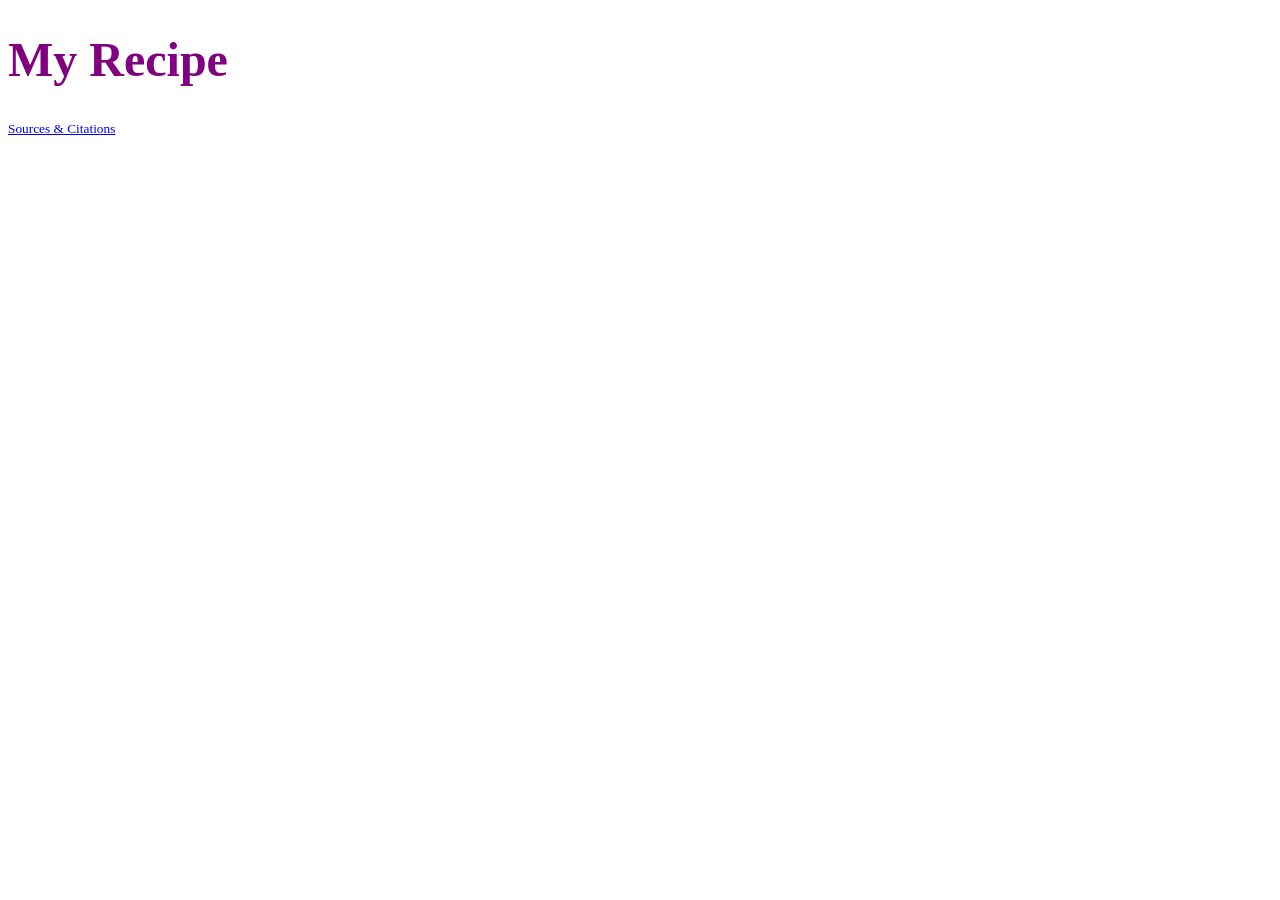
==== index.html @ fa98ca6b "Initial commit" ====
<!DOCTYPE html>
<html lang="en">
  <head>
    <meta charset="utf-8">
    <meta name="viewport" content="width=device-width, initial-scale=1">
    <meta name="description" content="My recipe.">
    <title>My Recipe</title>
    <link rel="stylesheet" type="text/css" href="styles.css">
  </head>
  <body>
    <!-- Your recipe goes here! -->
    <main>
      <h1>My Recipe</h1>      
    </main>
    <footer>      
      <small>
        <a href="citations.html">Sources &amp; Citations</a>
      </small>
    </footer>
  </body>
</html>
---- styles.css ----
/* Your styles go here! */
h1 {
  /* Demo style -- remove me and write your own */
  font-size: 48px;
  color: purple;
}
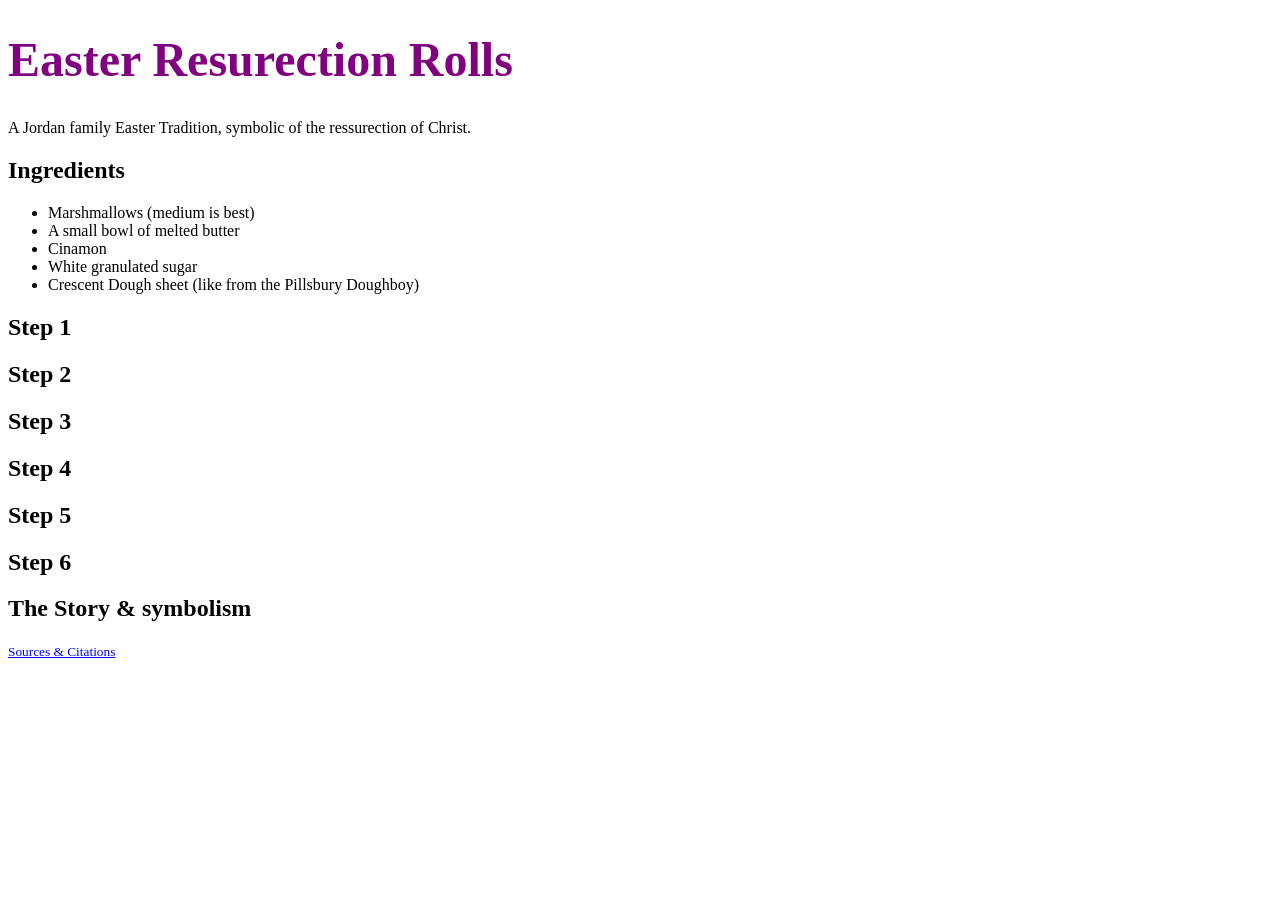
==== commit d02d9954: "Day 1" ====
--- a/index.html
+++ b/index.html
@@ -8,9 +8,26 @@
     <link rel="stylesheet" type="text/css" href="styles.css">
   </head>
   <body>
-    <!-- Your recipe goes here! -->
     <main>
-      <h1>My Recipe</h1>      
+      <h1> Easter Resurection Rolls</h1>  
+      <p> A Jordan family Easter Tradition, symbolic of the ressurection of Christ.</p>    
+      <h2> Ingredients</h2>
+      <p>
+        <ul>
+          <li> Marshmallows (medium is best)</li>
+          <li> A small bowl of melted butter</li>
+          <li> Cinamon </li>
+          <li> White granulated sugar</li>
+          <li> Crescent Dough sheet (like from the Pillsbury Doughboy) </li>
+        </ul>
+      </p>
+      <h2> Step 1</h2>
+      <h2> Step 2</h2>
+      <h2> Step 3</h2>
+      <h2> Step 4</h2>
+      <h2> Step 5</h2>
+      <h2> Step 6</h2>
+      <h2> The Story & symbolism</h2>
     </main>
     <footer>      
       <small>
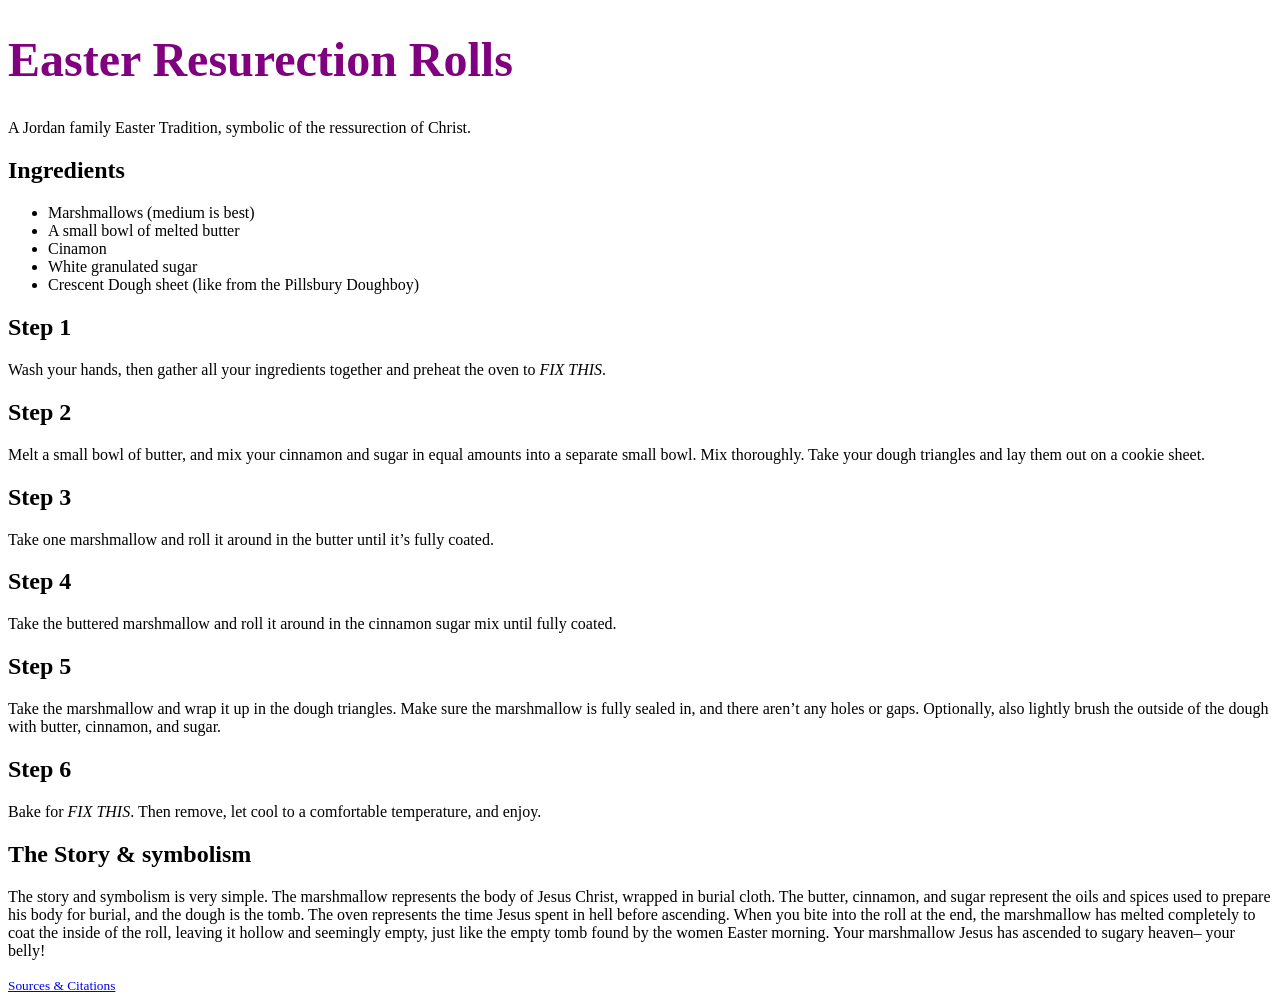
==== commit 454fdc6d: "Day 1.1 (input recipie)" ====
--- a/index.html
+++ b/index.html
@@ -22,12 +22,31 @@
         </ul>
       </p>
       <h2> Step 1</h2>
+      <p>Wash your hands, then gather all your ingredients together and preheat the oven to <em>FIX THIS</em>.</p>
+      
       <h2> Step 2</h2>
+      <p>Melt a small bowl of butter, and mix your cinnamon and sugar in equal amounts into a separate small bowl. Mix thoroughly. Take your dough triangles and lay them out on a cookie sheet.</p>
+
       <h2> Step 3</h2>
+      <p>Take one marshmallow and roll it around in the butter until it’s fully coated.</p>
+
       <h2> Step 4</h2>
+      <p>Take the buttered marshmallow and roll it around in the cinnamon sugar mix until fully coated.</p>
+
       <h2> Step 5</h2>
+      <p>Take the marshmallow and wrap it up in the dough triangles. Make sure the marshmallow is fully sealed in, and there aren’t any holes or gaps. Optionally, also lightly brush the outside of the dough with butter, cinnamon, and sugar.</p>
+
       <h2> Step 6</h2>
+      <p>Bake for <em>FIX THIS</em>. Then remove, let cool to a comfortable temperature, and enjoy.</p>
+
       <h2> The Story & symbolism</h2>
+      <p>The story and symbolism is very simple. The marshmallow represents the body of Jesus Christ, wrapped
+      in burial cloth. The butter, cinnamon, and sugar represent the oils and spices used to prepare his
+      body for burial, and the dough is the tomb. The oven represents the time Jesus spent in hell before
+      ascending. When you bite into the roll at the end, the marshmallow has melted completely to coat the
+      inside of the roll, leaving it hollow and seemingly empty, just like the empty tomb found by the
+      women Easter morning. Your marshmallow Jesus has ascended to sugary heaven– your belly!</p>
+
     </main>
     <footer>      
       <small>
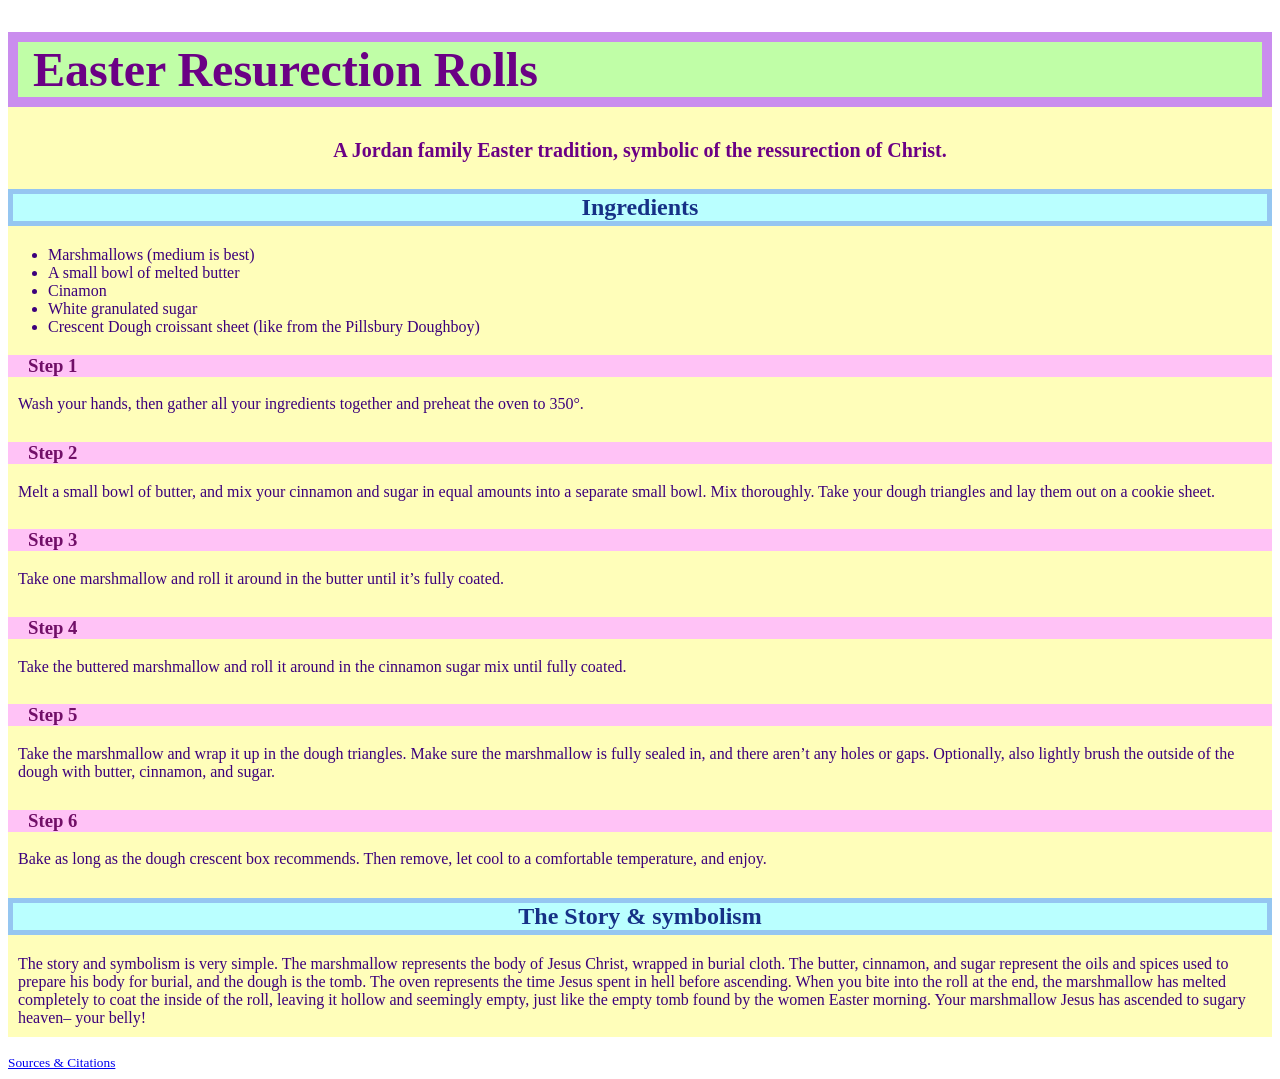
==== commit 102438cd: "Day 2 (LOTSA STYLE)" ====
--- a/index.html
+++ b/index.html
@@ -9,35 +9,33 @@
   </head>
   <body>
     <main>
-      <h1> Easter Resurection Rolls</h1>  
-      <p> A Jordan family Easter Tradition, symbolic of the ressurection of Christ.</p>    
+      <h1>Easter Resurection Rolls </h1>
+      <h4>A Jordan family Easter tradition, symbolic of the ressurection of Christ.</h4>
       <h2> Ingredients</h2>
-      <p>
         <ul>
           <li> Marshmallows (medium is best)</li>
           <li> A small bowl of melted butter</li>
           <li> Cinamon </li>
           <li> White granulated sugar</li>
-          <li> Crescent Dough sheet (like from the Pillsbury Doughboy) </li>
+          <li> Crescent Dough croissant sheet (like from the Pillsbury Doughboy) </li>
         </ul>
-      </p>
-      <h2> Step 1</h2>
-      <p>Wash your hands, then gather all your ingredients together and preheat the oven to <em>FIX THIS</em>.</p>
+      <h3> Step 1</h3>
+      <p>Wash your hands, then gather all your ingredients together and preheat the oven to 350°.</p>
       
-      <h2> Step 2</h2>
+      <h3> Step 2</h3>
       <p>Melt a small bowl of butter, and mix your cinnamon and sugar in equal amounts into a separate small bowl. Mix thoroughly. Take your dough triangles and lay them out on a cookie sheet.</p>
 
-      <h2> Step 3</h2>
+      <h3> Step 3</h3>
       <p>Take one marshmallow and roll it around in the butter until it’s fully coated.</p>
 
-      <h2> Step 4</h2>
+      <h3> Step 4</h3>
       <p>Take the buttered marshmallow and roll it around in the cinnamon sugar mix until fully coated.</p>
 
-      <h2> Step 5</h2>
+      <h3> Step 5</h3>
       <p>Take the marshmallow and wrap it up in the dough triangles. Make sure the marshmallow is fully sealed in, and there aren’t any holes or gaps. Optionally, also lightly brush the outside of the dough with butter, cinnamon, and sugar.</p>
 
-      <h2> Step 6</h2>
-      <p>Bake for <em>FIX THIS</em>. Then remove, let cool to a comfortable temperature, and enjoy.</p>
+      <h3> Step 6</h3>
+      <p>Bake as long as the dough crescent box recommends. Then remove, let cool to a comfortable temperature, and enjoy.</p>
 
       <h2> The Story & symbolism</h2>
       <p>The story and symbolism is very simple. The marshmallow represents the body of Jesus Christ, wrapped
--- a/styles.css
+++ b/styles.css
@@ -1,6 +1,43 @@
 /* Your styles go here! */
+main {
+  background-color: #fffeba;
+  
+}
 h1 {
   /* Demo style -- remove me and write your own */
   font-size: 48px;
-  color: purple;
+  color: rgb(107, 0, 133);
+  background-color: #c0fea7;
+  border: 10px solid rgb(202, 141, 238);
+  padding-left: 15px;
 }
+
+h2 {
+  background-color: #baffff;
+  color: rgba(0, 22, 118, 0.883);
+  border: 5px solid rgb(149, 198, 241);
+  text-align: center;
+}
+
+h3 {
+  background-color: hsl(309, 100%, 88%);
+  color: rgba(102, 0, 92, 0.925);
+  padding-left: 20px;
+}
+
+h4 {
+  font-size: 20px;
+  text-align: center;
+  color: rgb(107, 0, 133);
+}
+
+ul {
+  color: #3c007c
+}
+
+p {
+  color: #3c007c;
+  padding-left: 10px;
+  padding-right: 10px;
+  padding-bottom: 10px;
+}
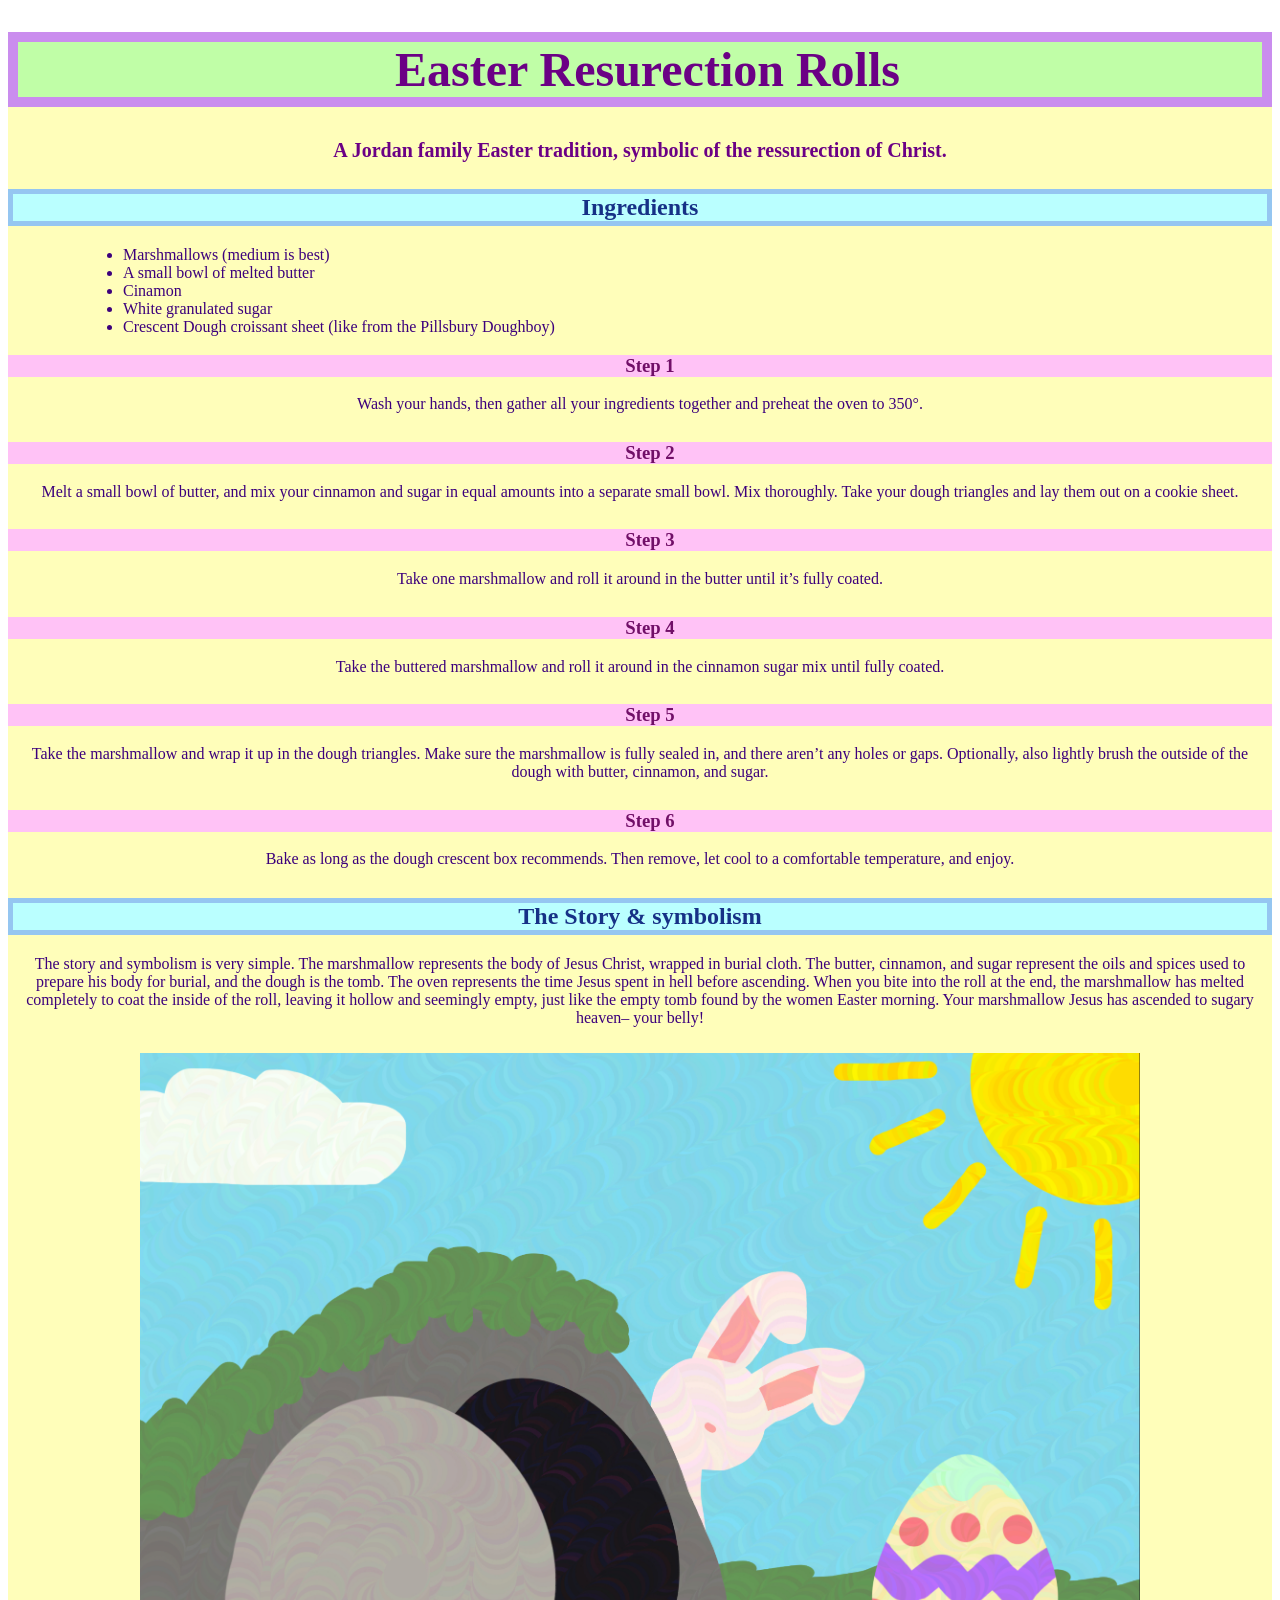
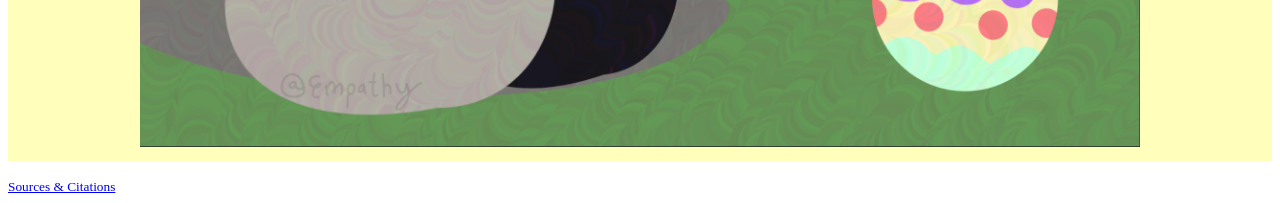
==== commit cdbde604: "Day 4" ====
--- a/index.html
+++ b/index.html
@@ -45,6 +45,8 @@
       inside of the roll, leaving it hollow and seemingly empty, just like the empty tomb found by the
       women Easter morning. Your marshmallow Jesus has ascended to sugary heaven– your belly!</p>
 
+      <p><img src="images/IMG_1958.jpeg" width="1000px" alt="A picture of an empty tomb, a white rabbit, and an easter egg."></p>
+      
     </main>
     <footer>      
       <small>
--- a/styles.css
+++ b/styles.css
@@ -10,6 +10,8 @@
   background-color: #c0fea7;
   border: 10px solid rgb(202, 141, 238);
   padding-left: 15px;
+  text-align: center;
+  font-family: cursive;
 }
 
 h2 {
@@ -23,16 +25,19 @@
   background-color: hsl(309, 100%, 88%);
   color: rgba(102, 0, 92, 0.925);
   padding-left: 20px;
+  text-align: center;
 }
 
 h4 {
   font-size: 20px;
   text-align: center;
   color: rgb(107, 0, 133);
+  text-align: center;
 }
 
 ul {
-  color: #3c007c
+  color: #3c007c;
+  padding-left: 115px;
 }
 
 p {
@@ -40,4 +45,10 @@
   padding-left: 10px;
   padding-right: 10px;
   padding-bottom: 10px;
+  max-width: 1500px;
+  text-align: center;
 }
+
+footer {
+  color:rgb(113, 201, 220);
+}
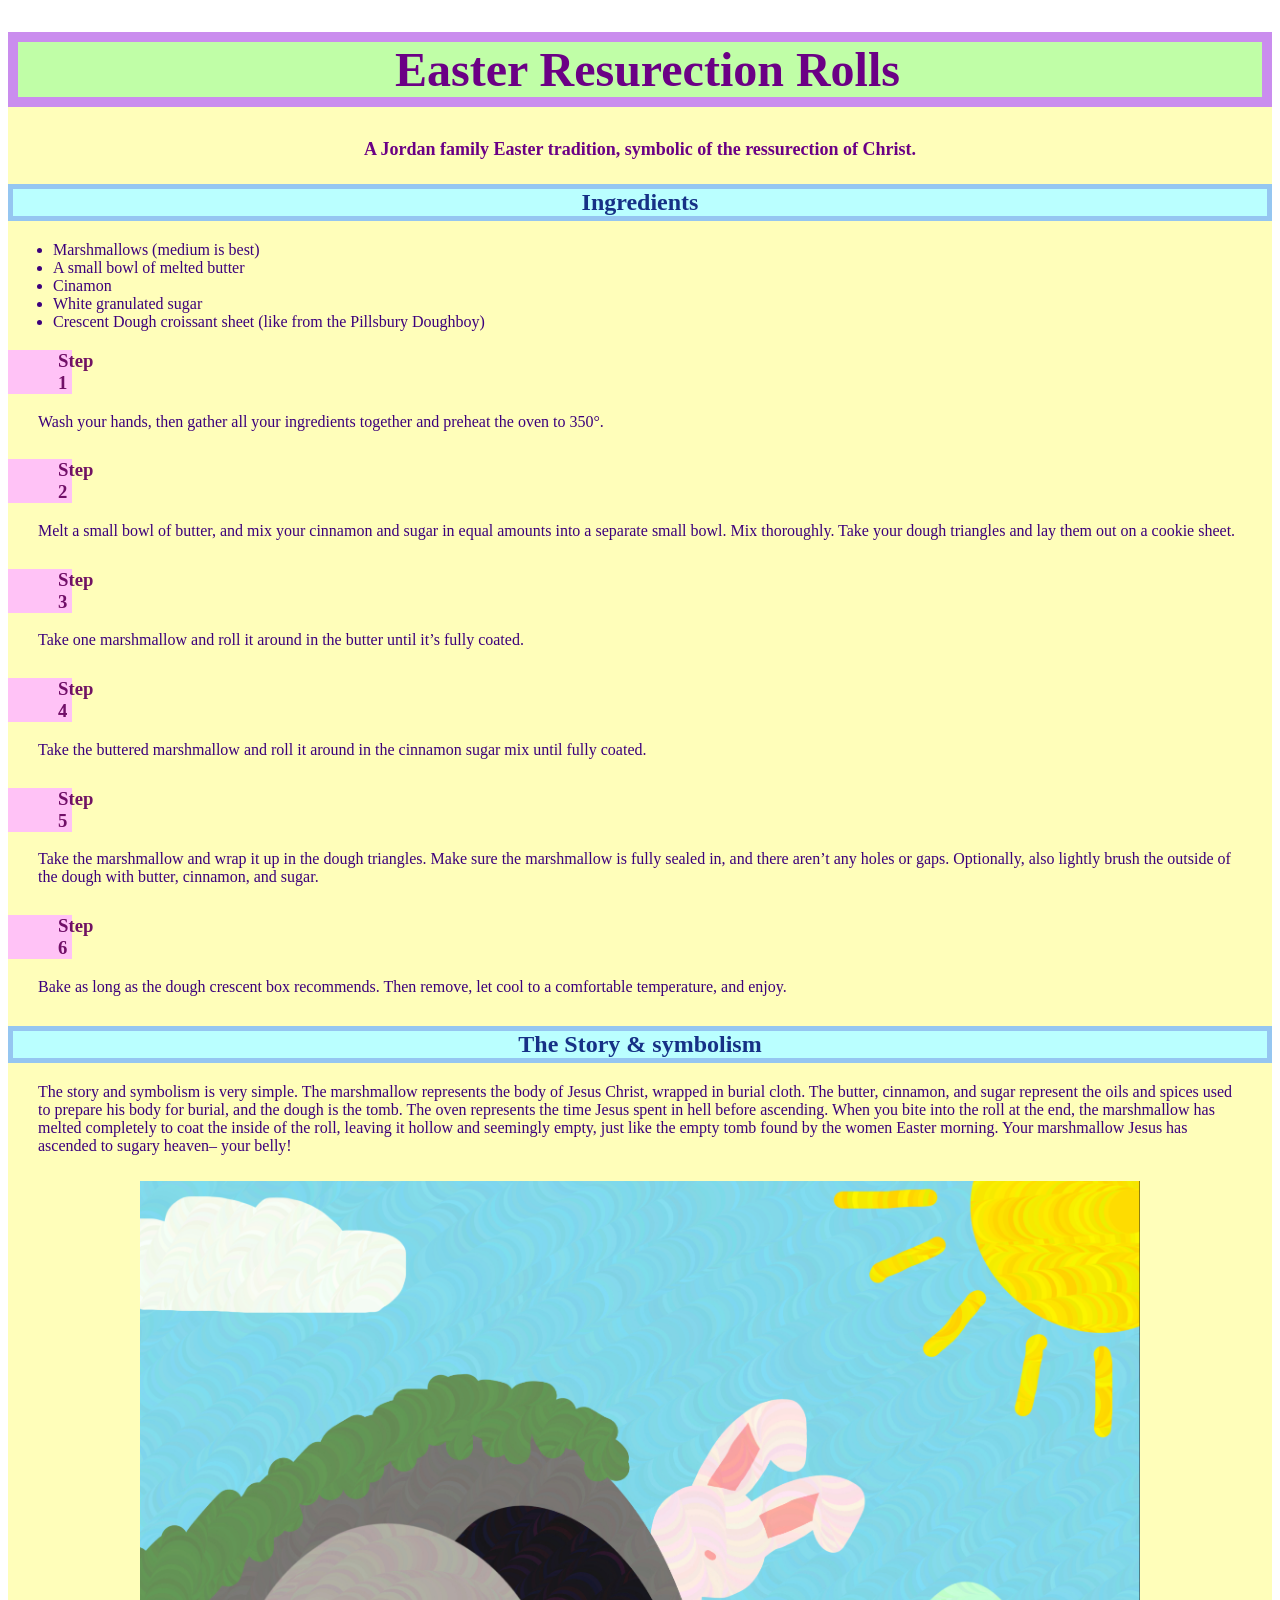
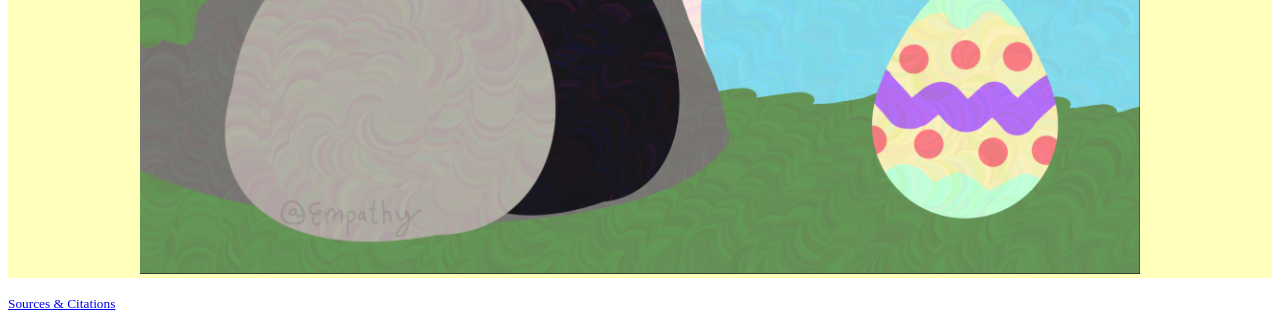
==== commit 0abcaf83: "Day 4.1" ====
--- a/index.html
+++ b/index.html
@@ -45,7 +45,7 @@
       inside of the roll, leaving it hollow and seemingly empty, just like the empty tomb found by the
       women Easter morning. Your marshmallow Jesus has ascended to sugary heaven– your belly!</p>
 
-      <p><img src="images/IMG_1958.jpeg" width="1000px" alt="A picture of an empty tomb, a white rabbit, and an easter egg."></p>
+      <figure> <img src="images/IMG_1958.jpeg" width="1000px" alt="A picture of an empty tomb, a white rabbit, and an easter egg."></figure>
       
     </main>
     <footer>      
--- a/styles.css
+++ b/styles.css
@@ -11,7 +11,6 @@
   border: 10px solid rgb(202, 141, 238);
   padding-left: 15px;
   text-align: center;
-  font-family: cursive;
 }
 
 h2 {
@@ -24,31 +23,37 @@
 h3 {
   background-color: hsl(309, 100%, 88%);
   color: rgba(102, 0, 92, 0.925);
-  padding-left: 20px;
-  text-align: center;
+  padding-left: 50px;
+  border-right: 1200px solid #fffeba;
 }
 
 h4 {
-  font-size: 20px;
+  font-size: 18px;
   text-align: center;
   color: rgb(107, 0, 133);
   text-align: center;
+  font-family: cursive;
 }
 
 ul {
   color: #3c007c;
-  padding-left: 115px;
+  padding-left: 45px;
+  font-family: cursive;
 }
 
 p {
   color: #3c007c;
-  padding-left: 10px;
-  padding-right: 10px;
+  padding-left: 30px;
+  padding-right: 30px;
   padding-bottom: 10px;
   max-width: 1500px;
-  text-align: center;
+  font-family: cursive;
 }
 
 footer {
   color:rgb(113, 201, 220);
 }
+
+figure {
+  text-align: center;
+}
